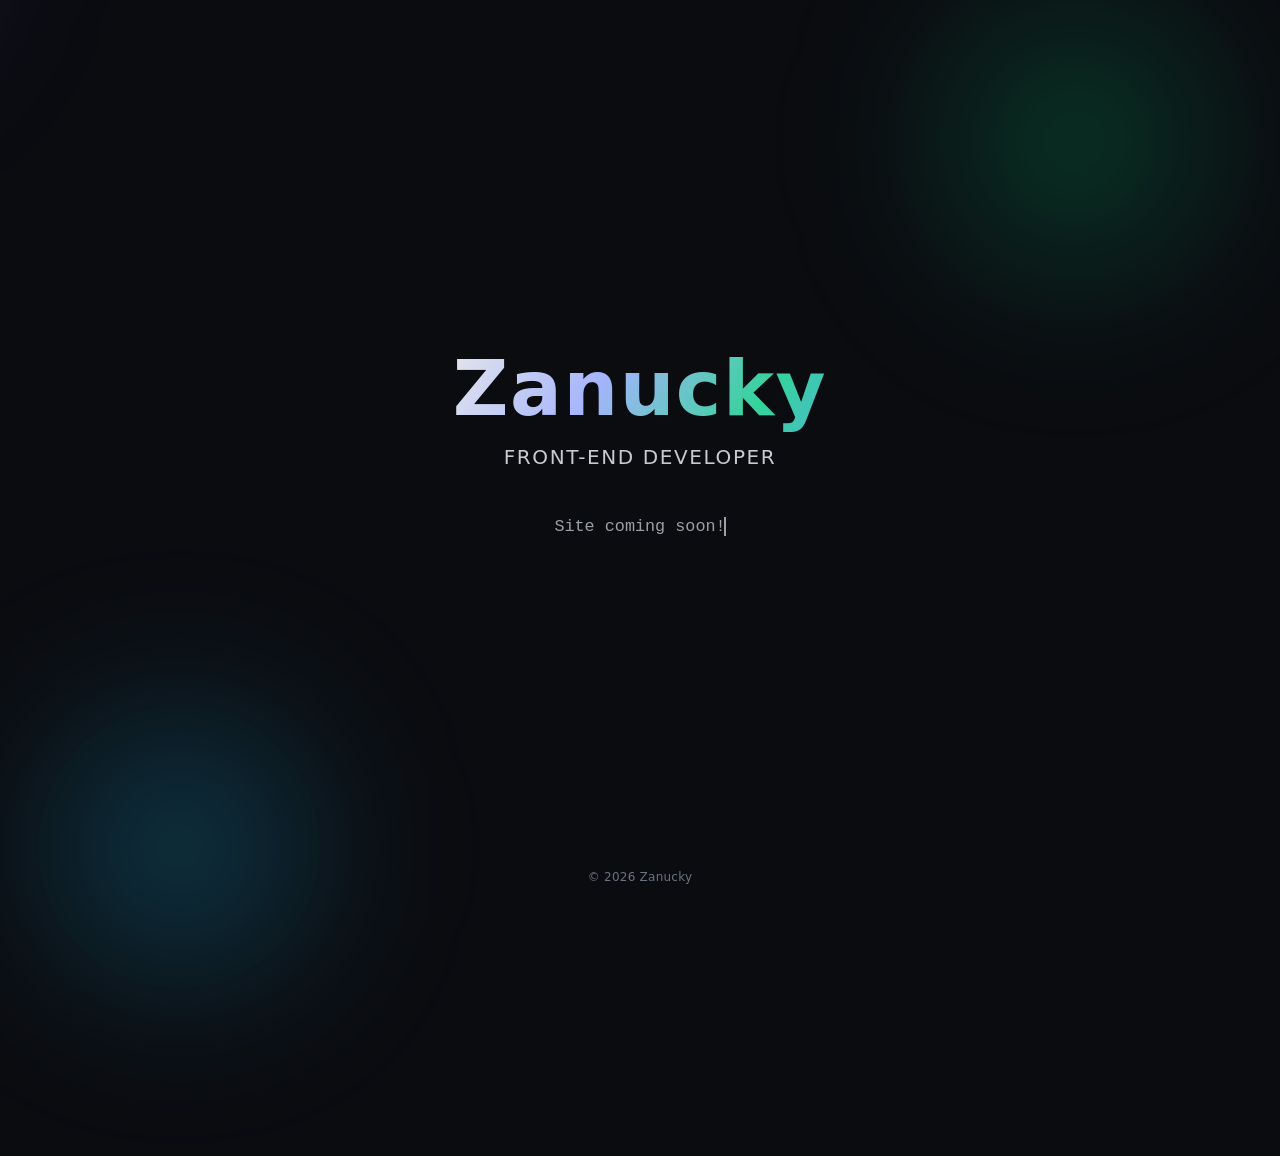
==== index.html @ e485e9a7 "Create index.html" ====
<!DOCTYPE html>
<html lang="en">
<head>
<meta charset="UTF-8" />
<meta name="viewport" content="width=device-width, initial-scale=1" />
<title>Zanucky / UI Enthusiast</title>
<meta name="description" content="Placeholder Site" />
<style>
  *, *::before, *::after { box-sizing: border-box; }
  html, body { height: 100%; }
  body {
    margin: 0;
    font-family: ui-sans-serif, system-ui, -apple-system, Segoe UI, Roboto, "Helvetica Neue", Arial;
    background: #0b0c10;
    color: #f3f4f6;
    display: grid;
    place-items: center;
    overflow: hidden;
  }
  
  .ambient {
    position: absolute;
    inset: -20vmax;
    pointer-events: none;
    filter: blur(80px) saturate(130%);
  }
  .blob {
    position: absolute;
    width: 40vmax; height: 40vmax;
    background: radial-gradient(closest-side, rgba(99,102,241,.35), transparent 70%);
    animation: float 12s ease-in-out infinite alternate, fadeBlob 12s ease-in-out infinite alternate;
    will-change: transform, opacity;
  }
  .blob:nth-child(2) {
    left: 60%; top: 10%;
    background: radial-gradient(closest-side, rgba(16,185,129,.35), transparent 70%);
    animation-duration: 15s, 15s;
  }
  .blob:nth-child(3) {
    left: 10%; top: 60%;
    background: radial-gradient(closest-side, rgba(56,189,248,.35), transparent 70%);
    animation-duration: 18s, 18s;
  }
  @keyframes float {
    from { transform: translate(-6vmax, -4vmax) rotate(-5deg); }
    to   { transform: translate(6vmax, 4vmax) rotate(5deg); }
  }
  @keyframes fadeBlob {
    0% { opacity: 0; }
    50% { opacity: 0.8; }
    100% { opacity: 0; }
  }
  .wrap {
    position: relative;
    text-align: center;
    padding: 8vmin 6vmin;
    z-index: 1;
  }

  .title {
    --shine-strength: 0.12;
    font-size: clamp(2.6rem, 6vw, 5rem);
    line-height: 1.2;
    font-weight: 800;
    letter-spacing: 0.02em;
    margin: 0;
    background: linear-gradient(120deg, #e5e7eb 0%, #a5b4fc 20%, #34d399 40%, #60a5fa 60%, #e5e7eb 80%);
    background-size: 200% 200%;
    -webkit-background-clip: text;
    background-clip: text;
    color: transparent;
    animation: hueShift 8s ease-in-out infinite;
    position: relative;
  }
  .title::after {
    content: "";
    position: absolute; inset: 0;
    background: linear-gradient(100deg, transparent 32%, rgba(255,255,255,var(--shine-strength)) 50%, transparent 68%);
    transform: translateX(-120%);
    opacity: 0;
    mix-blend-mode: screen;
    pointer-events: none;
    will-change: transform, opacity;
  }
  @keyframes hueShift {
    0%   { background-position: 0% 50%; }
    50%  { background-position: 100% 50%; }
    100% { background-position: 0% 50%; }
  }
  @keyframes sweepWithSmoothFade {
    0%   { transform: translateX(-100%); opacity: 0; }
    15%  { opacity: .10; }
    35%  { opacity: .35; }
    50%  { opacity: .6; }
    65%  { opacity: .35; }
    90%  { opacity: .10; }
    100% { transform: translateX(100%); opacity: 0; }
  }

  .subtitle {
    font-size: clamp(1rem, 2.4vw, 1.25rem);
    color: #c7cad1;
    margin-top: 0.6rem;
    letter-spacing: 0.08em;
    text-transform: uppercase;
  }

  .soon {
    margin-top: 1.8rem;
    font-family: ui-monospace, SFMono-Regular, Menlo, Monaco, Consolas, "Liberation Mono", "Courier New", monospace;
    font-size: clamp(.95rem, 2.2vw, 1.05rem);
    color: #9aa0a6;
    white-space: nowrap;
    overflow: hidden;
    border-right: 2px solid currentColor;
    width: 0ch;
    margin-left: auto;
    margin-right: auto;
    display: inline-block;
    animation: typing 2.4s steps(17) 0.6s forwards, blink .9s step-end infinite;
  }
  @keyframes typing { from { width: 0ch; } to { width: 17ch; } }
  @keyframes blink { 50% { border-color: transparent; } }

  .micro {
    position: fixed; bottom: 1rem; left: 50%; transform: translateX(-50%);
    font-size: .75rem; color: #6b7280; letter-spacing: .02em;
  }

  @media (prefers-reduced-motion: reduce) {
    .blob, .title, .title::after, .soon { animation: none !important; }
    .soon { width: auto; border: none; }
  }
</style>
</head>
<body>
  <div class="ambient" aria-hidden="true">
    <div class="blob" style="left:-10%; top:-5%"></div>
    <div class="blob"></div>
    <div class="blob"></div>
  </div>

  <main class="wrap" role="main">
    <h1 class="title">Zanucky</h1>
    <p class="subtitle">Front-end Developer</p>
    <p class="soon" aria-live="polite">Site coming soon!</p>
  </main>

  <script>
    (function(){
      var meta = document.createElement('meta');
      meta.name = 'theme-color';
      meta.content = '#0b0c10';
      document.head.appendChild(meta);
    })();
  </script>

  <div class="micro">© <span id="y"></span> Zanucky</div>
  <script>
    document.getElementById('y').textContent = new Date().getFullYear();
  </script>
</body>
</html>
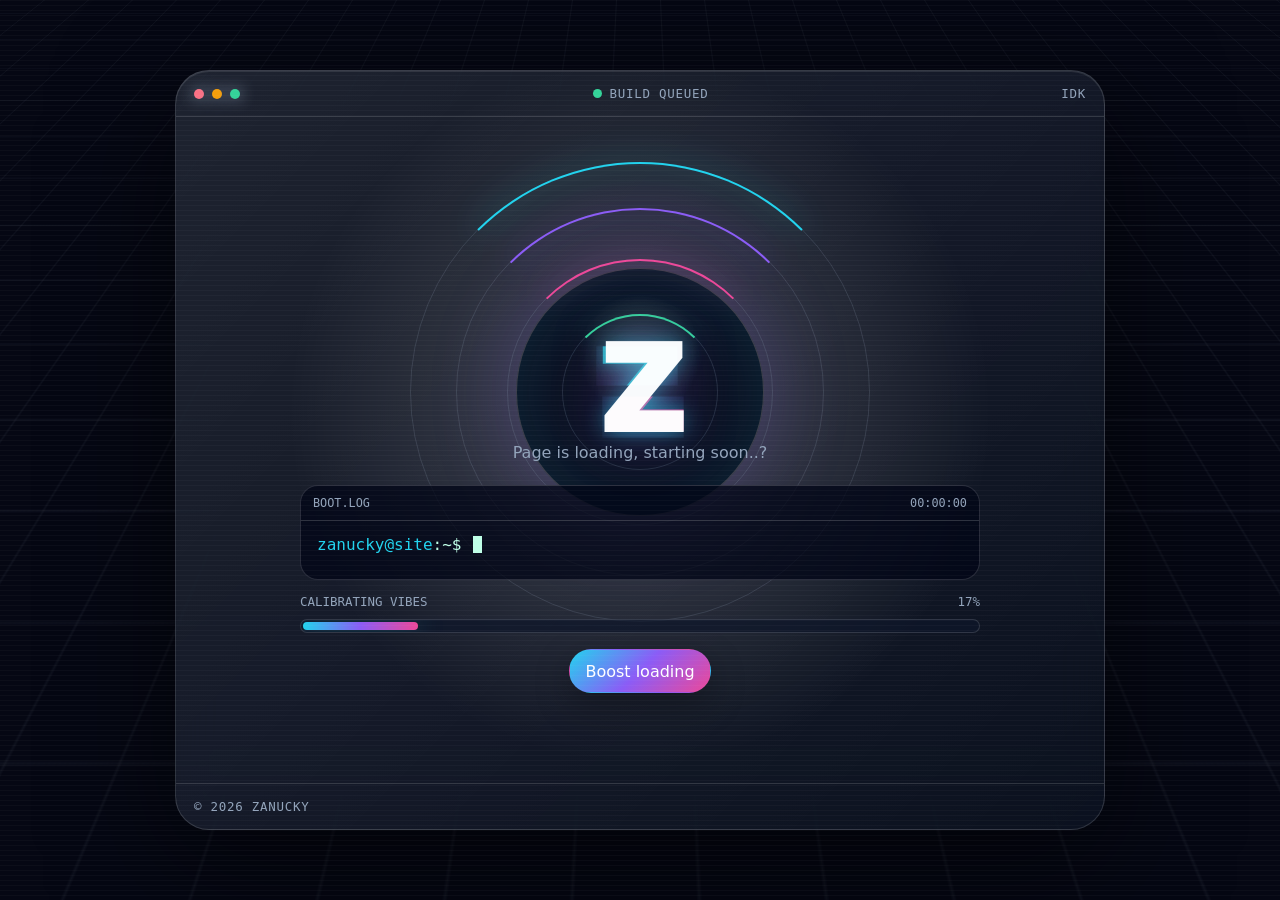
==== commit b3dd0bb1: "update site" ====
--- a/index.html
+++ b/index.html
@@ -1,163 +1,752 @@
-<!DOCTYPE html>
+<!doctype html>
 <html lang="en">
-<head>
-<meta charset="UTF-8" />
-<meta name="viewport" content="width=device-width, initial-scale=1" />
-<title>Zanucky / UI Enthusiast</title>
-<meta name="description" content="Placeholder Site" />
-<style>
-  *, *::before, *::after { box-sizing: border-box; }
-  html, body { height: 100%; }
-  body {
-    margin: 0;
-    font-family: ui-sans-serif, system-ui, -apple-system, Segoe UI, Roboto, "Helvetica Neue", Arial;
-    background: #0b0c10;
-    color: #f3f4f6;
-    display: grid;
-    place-items: center;
-    overflow: hidden;
-  }
-  
-  .ambient {
-    position: absolute;
-    inset: -20vmax;
-    pointer-events: none;
-    filter: blur(80px) saturate(130%);
-  }
-  .blob {
-    position: absolute;
-    width: 40vmax; height: 40vmax;
-    background: radial-gradient(closest-side, rgba(99,102,241,.35), transparent 70%);
-    animation: float 12s ease-in-out infinite alternate, fadeBlob 12s ease-in-out infinite alternate;
-    will-change: transform, opacity;
-  }
-  .blob:nth-child(2) {
-    left: 60%; top: 10%;
-    background: radial-gradient(closest-side, rgba(16,185,129,.35), transparent 70%);
-    animation-duration: 15s, 15s;
-  }
-  .blob:nth-child(3) {
-    left: 10%; top: 60%;
-    background: radial-gradient(closest-side, rgba(56,189,248,.35), transparent 70%);
-    animation-duration: 18s, 18s;
-  }
-  @keyframes float {
-    from { transform: translate(-6vmax, -4vmax) rotate(-5deg); }
-    to   { transform: translate(6vmax, 4vmax) rotate(5deg); }
-  }
-  @keyframes fadeBlob {
-    0% { opacity: 0; }
-    50% { opacity: 0.8; }
-    100% { opacity: 0; }
-  }
-  .wrap {
-    position: relative;
-    text-align: center;
-    padding: 8vmin 6vmin;
-    z-index: 1;
-  }
+    <head>
+        <meta charset="utf-8" />
+        <meta name="viewport" content="width=device-width,initial-scale=1" />
+        <meta name="description" content="Zanucky portfolio coming soon" />
+        <meta name="theme-color" content="#050713" />
+        <title>Zanucky / Coming Soon</title>
+        <style>
+            :root {
+                color-scheme: dark;
+                --a: #22d3ee;
+                --b: #8b5cf6;
+                --c: #ec4899;
+                --g: #34d399;
+                --x: 50vw;
+                --y: 50vh;
+            }
+            * {
+                box-sizing: border-box;
+            }
+            body {
+                min-height: 100vh;
+                margin: 0;
+                display: grid;
+                place-items: center;
+                overflow: hidden;
+                background: #050713;
+                color: #f8fafc;
+                font-family:
+                    ui-sans-serif,
+                    system-ui,
+                    -apple-system,
+                    "Segoe UI",
+                    Roboto,
+                    Arial,
+                    sans-serif;
+            }
+            body:before {
+                content: "";
+                position: fixed;
+                inset: 0;
+                z-index: -2;
+                background-image:
+                    linear-gradient(#94a3b80f 1px, transparent 1px),
+                    linear-gradient(90deg, #94a3b80f 1px, transparent 1px);
+                background-size: 44px 44px;
+                transform: perspective(760px) rotateX(58deg) translateY(-12%);
+                transform-origin: top;
+                animation: grid 10s linear infinite;
+            }
+            body:after {
+                content: "";
+                position: fixed;
+                inset: 0;
+                pointer-events: none;
+                opacity: 0.2;
+                background: repeating-linear-gradient(
+                    to bottom,
+                    #fff2,
+                    #fff2 1px,
+                    transparent 1px,
+                    transparent 5px
+                );
+                mix-blend-mode: screen;
+                animation: scan 8s linear infinite;
+            }
+            @keyframes grid {
+                to {
+                    background-position:
+                        0 44px,
+                        44px 0;
+                }
+            }
+            @keyframes scan {
+                to {
+                    transform: translateY(24px);
+                }
+            }
 
-  .title {
-    --shine-strength: 0.12;
-    font-size: clamp(2.6rem, 6vw, 5rem);
-    line-height: 1.2;
-    font-weight: 800;
-    letter-spacing: 0.02em;
-    margin: 0;
-    background: linear-gradient(120deg, #e5e7eb 0%, #a5b4fc 20%, #34d399 40%, #60a5fa 60%, #e5e7eb 80%);
-    background-size: 200% 200%;
-    -webkit-background-clip: text;
-    background-clip: text;
-    color: transparent;
-    animation: hueShift 8s ease-in-out infinite;
-    position: relative;
-  }
-  .title::after {
-    content: "";
-    position: absolute; inset: 0;
-    background: linear-gradient(100deg, transparent 32%, rgba(255,255,255,var(--shine-strength)) 50%, transparent 68%);
-    transform: translateX(-120%);
-    opacity: 0;
-    mix-blend-mode: screen;
-    pointer-events: none;
-    will-change: transform, opacity;
-  }
-  @keyframes hueShift {
-    0%   { background-position: 0% 50%; }
-    50%  { background-position: 100% 50%; }
-    100% { background-position: 0% 50%; }
-  }
-  @keyframes sweepWithSmoothFade {
-    0%   { transform: translateX(-100%); opacity: 0; }
-    15%  { opacity: .10; }
-    35%  { opacity: .35; }
-    50%  { opacity: .6; }
-    65%  { opacity: .35; }
-    90%  { opacity: .10; }
-    100% { transform: translateX(100%); opacity: 0; }
-  }
-
-  .subtitle {
-    font-size: clamp(1rem, 2.4vw, 1.25rem);
-    color: #c7cad1;
-    margin-top: 0.6rem;
-    letter-spacing: 0.08em;
-    text-transform: uppercase;
-  }
-
-  .soon {
-    margin-top: 1.8rem;
-    font-family: ui-monospace, SFMono-Regular, Menlo, Monaco, Consolas, "Liberation Mono", "Courier New", monospace;
-    font-size: clamp(.95rem, 2.2vw, 1.05rem);
-    color: #9aa0a6;
-    white-space: nowrap;
-    overflow: hidden;
-    border-right: 2px solid currentColor;
-    width: 0ch;
-    margin-left: auto;
-    margin-right: auto;
-    display: inline-block;
-    animation: typing 2.4s steps(17) 0.6s forwards, blink .9s step-end infinite;
-  }
-  @keyframes typing { from { width: 0ch; } to { width: 17ch; } }
-  @keyframes blink { 50% { border-color: transparent; } }
-
-  .micro {
-    position: fixed; bottom: 1rem; left: 50%; transform: translateX(-50%);
-    font-size: .75rem; color: #6b7280; letter-spacing: .02em;
-  }
-
-  @media (prefers-reduced-motion: reduce) {
-    .blob, .title, .title::after, .soon { animation: none !important; }
-    .soon { width: auto; border: none; }
-  }
-</style>
-</head>
-<body>
-  <div class="ambient" aria-hidden="true">
-    <div class="blob" style="left:-10%; top:-5%"></div>
-    <div class="blob"></div>
-    <div class="blob"></div>
-  </div>
-
-  <main class="wrap" role="main">
-    <h1 class="title">Zanucky</h1>
-    <p class="subtitle">Front-end Developer</p>
-    <p class="soon" aria-live="polite">Site coming soon!</p>
-  </main>
-
-  <script>
-    (function(){
-      var meta = document.createElement('meta');
-      meta.name = 'theme-color';
-      meta.content = '#0b0c10';
-      document.head.appendChild(meta);
-    })();
-  </script>
-
-  <div class="micro">© <span id="y"></span> Zanucky</div>
-  <script>
-    document.getElementById('y').textContent = new Date().getFullYear();
-  </script>
-</body>
+            .shell {
+                position: relative;
+                width: min(930px, calc(100vw - 28px));
+                min-height: min(760px, calc(100vh - 28px));
+                display: grid;
+                grid-template-rows: auto 1fr auto;
+                overflow: hidden;
+                border: 1px solid #ffffff24;
+                border-radius: 34px;
+                background:
+                    linear-gradient(135deg, #ffffff18, #ffffff05), #07101fb8;
+                box-shadow:
+                    0 34px 120px #0009,
+                    inset 0 1px #ffffff18;
+                backdrop-filter: blur(24px);
+            }
+            .shell:before {
+                content: "";
+                position: absolute;
+                inset: 0;
+                background: radial-gradient(
+                    circle at var(--cx, 50%) var(--cy, 45%),
+                    #fff3,
+                    transparent 22rem
+                );
+                pointer-events: none;
+            }
+            .bar {
+                z-index: 1;
+                display: flex;
+                align-items: center;
+                justify-content: space-between;
+                gap: 12px;
+                padding: 15px 18px;
+                color: #93a4bb;
+                border-color: #ffffff24;
+                font:
+                    0.78rem ui-monospace,
+                    SFMono-Regular,
+                    Menlo,
+                    Consolas,
+                    monospace;
+                letter-spacing: 0.06em;
+                text-transform: uppercase;
+            }
+            .top {
+                border-bottom: 1px solid #ffffff24;
+            }
+            .bottom {
+                border-top: 1px solid #ffffff24;
+            }
+            .dots {
+                display: flex;
+                gap: 8px;
+            }
+            .dot {
+                width: 10px;
+                height: 10px;
+                border-radius: 50%;
+                background: #fb7185;
+                box-shadow: 0 0 16px currentColor;
+            }
+            .dot:nth-child(2) {
+                background: #f59e0b;
+            }
+            .dot:nth-child(3) {
+                background: var(--g);
+            }
+            .online:before {
+                content: "";
+                display: inline-block;
+                width: 9px;
+                height: 9px;
+                margin-right: 8px;
+                border-radius: 50%;
+                background: var(--g);
+                box-shadow: 0 0 0 0 #34d39988;
+                animation: ping 1.6s ease-out infinite;
+            }
+            @keyframes ping {
+                to {
+                    box-shadow: 0 0 0 12px transparent;
+                }
+            }
+            .center {
+                z-index: 1;
+                position: relative;
+                display: grid;
+                place-items: center;
+                padding: clamp(20px, 4vw, 42px);
+                overflow: hidden;
+            }
+            .loader {
+                position: absolute;
+                top: clamp(16px, 5vh, 48px);
+                left: 50%;
+                width: min(460px, 68vmin);
+                aspect-ratio: 1;
+                display: grid;
+                place-items: center;
+                transform: translateX(-50%);
+            }
+            .ring {
+                position: absolute;
+                inset: var(--i);
+                border: 1px solid #94a3b830;
+                border-radius: 50%;
+                animation: spin var(--s) linear infinite;
+            }
+            .ring:before {
+                content: "";
+                position: absolute;
+                inset: -1px;
+                border: 2px solid transparent;
+                border-top-color: var(--clr);
+                border-radius: inherit;
+                filter: drop-shadow(0 0 16px var(--clr));
+            }
+            .ring:nth-child(1) {
+                --i: 0%;
+                --s: 18s;
+                --clr: var(--a);
+            }
+            .ring:nth-child(2) {
+                --i: 10%;
+                --s: 13s;
+                --clr: var(--b);
+                animation-direction: reverse;
+            }
+            .ring:nth-child(3) {
+                --i: 21%;
+                --s: 9s;
+                --clr: var(--c);
+            }
+            .ring:nth-child(4) {
+                --i: 33%;
+                --s: 6s;
+                --clr: var(--g);
+                animation-direction: reverse;
+            }
+            @keyframes spin {
+                to {
+                    transform: rotate(360deg);
+                }
+            }
+            .core {
+                width: 54%;
+                aspect-ratio: 1;
+                border-radius: 50%;
+                display: grid;
+                place-items: center;
+                border: 1px solid #fff3;
+                background:
+                    radial-gradient(circle at 50% 35%, #fff3, transparent 30%),
+                    #020617cc;
+                box-shadow:
+                    inset 0 0 80px #22d3ee22,
+                    0 0 90px #8b5cf63d;
+            }
+            .logo {
+                position: relative;
+                padding-right: 0.13em;
+                font-size: clamp(4rem, 13vmin, 8rem);
+                font-weight: 950;
+                line-height: 0.8;
+                letter-spacing: -0.16em;
+                text-shadow:
+                    0 0 22px #22d3ee6b,
+                    0 0 56px #8b5cf659;
+                animation: glitch 5s infinite;
+            }
+            .logo:before,
+            .logo:after {
+                content: "Z";
+                position: absolute;
+                inset: 0;
+                opacity: 0.7;
+                mix-blend-mode: screen;
+            }
+            .logo:before {
+                color: var(--a);
+                transform: translate(-3px, 1px);
+                clip-path: inset(0 0 58% 0);
+            }
+            .logo:after {
+                color: var(--c);
+                transform: translate(3px, -1px);
+                clip-path: inset(56% 0 0 0);
+            }
+            @keyframes glitch {
+                0%,
+                88%,
+                100% {
+                    transform: translate(0);
+                }
+                89% {
+                    transform: translate(-2px, 1px);
+                }
+                90% {
+                    transform: translate(2px, -1px);
+                }
+                91% {
+                    transform: translate(-1px, -2px);
+                }
+            }
+            .content {
+                position: relative;
+                z-index: 1;
+                display: grid;
+                justify-items: center;
+                width: 100%;
+                padding: clamp(145px, 26vh, 220px) clamp(16px, 4vw, 34px) 0;
+                pointer-events: none;
+            }
+            h1 {
+                width: 100%;
+                margin: 0;
+                overflow: visible;
+                font-size: clamp(2.75rem, 7.2vw, 5.25rem);
+                line-height: 0.9;
+                letter-spacing: -0.035em;
+                text-align: center;
+            }
+            .shine {
+                display: inline-block;
+                max-width: 100%;
+                padding: 0 0.12em;
+                color: transparent;
+                background: linear-gradient(
+                    90deg,
+                    #fff,
+                    var(--a),
+                    var(--b),
+                    var(--c),
+                    #fff
+                );
+                background-size: 260% 100%;
+                -webkit-background-clip: text;
+                background-clip: text;
+                animation: shine 5s ease-in-out infinite;
+            }
+            @keyframes shine {
+                50% {
+                    background-position: 100% 50%;
+                }
+            }
+            p {
+                width: min(620px, 88vw);
+                margin: 14px auto 0;
+                color: #93a4bb;
+                text-align: center;
+                line-height: 1.55;
+            }
+            .terminal,
+            .progress,
+            .actions {
+                pointer-events: auto;
+            }
+            .terminal {
+                width: min(680px, 88vw);
+                margin-top: 20px;
+                border: 1px solid #ffffff24;
+                border-radius: 18px;
+                overflow: hidden;
+                background: #020617c2;
+                font:
+                    1rem ui-monospace,
+                    SFMono-Regular,
+                    Menlo,
+                    Consolas,
+                    monospace;
+            }
+            .th {
+                display: flex;
+                justify-content: space-between;
+                padding: 10px 12px;
+                border-bottom: 1px solid #ffffff24;
+                color: #93a4bb;
+                font-size: 0.74rem;
+                text-transform: uppercase;
+            }
+            .tb {
+                min-height: 58px;
+                padding: 14px 16px;
+                color: #bfffe7;
+            }
+            .prompt {
+                color: var(--a);
+            }
+            .cursor {
+                display: inline-block;
+                width: 0.58em;
+                height: 1.1em;
+                margin-left: 2px;
+                background: currentColor;
+                vertical-align: -0.18em;
+                animation: blink 1s steps(1) infinite;
+            }
+            @keyframes blink {
+                50% {
+                    opacity: 0;
+                }
+            }
+            .progress {
+                width: min(680px, 88vw);
+                margin-top: 14px;
+            }
+            .meta {
+                display: flex;
+                justify-content: space-between;
+                color: #93a4bb;
+                font:
+                    0.78rem ui-monospace,
+                    SFMono-Regular,
+                    Menlo,
+                    Consolas,
+                    monospace;
+                text-transform: uppercase;
+            }
+            .track {
+                position: relative;
+                height: 14px;
+                margin-top: 10px;
+                border: 1px solid #ffffff24;
+                border-radius: 999px;
+                background: #0f172ab8;
+                overflow: hidden;
+            }
+            .fill {
+                position: absolute;
+                inset: 2px auto 2px 2px;
+                width: var(--p, 17%);
+                border-radius: inherit;
+                background: linear-gradient(
+                    90deg,
+                    var(--a),
+                    var(--b),
+                    var(--c)
+                );
+                box-shadow: 0 0 28px #22d3ee61;
+                transition: width 0.45s cubic-bezier(0.2, 0.8, 0.2, 1);
+            }
+            .actions {
+                display: flex;
+                flex-wrap: wrap;
+                justify-content: center;
+                gap: 10px;
+                margin-top: 16px;
+            }
+            button {
+                min-height: 44px;
+                padding: 10px 15px;
+                border: 1px solid #ffffff24;
+                border-radius: 999px;
+                color: #fff;
+                background: #0f172ab3;
+                box-shadow: 0 12px 36px #0005;
+                font: inherit;
+                cursor: pointer;
+            }
+            button:hover {
+                transform: translateY(-2px);
+                border-color: #22d3ee88;
+            }
+            .primary {
+                border-color: transparent;
+                background: linear-gradient(
+                    135deg,
+                    var(--a),
+                    var(--b),
+                    var(--c)
+                );
+            }
+            .spark {
+                position: fixed;
+                z-index: 8;
+                width: 10px;
+                height: 10px;
+                border-radius: 50%;
+                pointer-events: none;
+                background: currentColor;
+                box-shadow: 0 0 20px currentColor;
+                animation: spark 0.8s ease-out forwards;
+            }
+            @keyframes spark {
+                to {
+                    transform: translate(var(--dx), var(--dy)) scale(0);
+                    opacity: 0;
+                }
+            }
+            .toast {
+                position: fixed;
+                right: 18px;
+                bottom: 18px;
+                z-index: 20;
+                padding: 12px 14px;
+                border: 1px solid #ffffff24;
+                border-radius: 18px;
+                background: #0f172aeb;
+                opacity: 0;
+                transform: translateY(14px);
+                transition: 0.2s;
+            }
+            .toast.show {
+                opacity: 1;
+                transform: none;
+            }
+            kbd {
+                padding: 2px 6px;
+                border: 1px solid #ffffff24;
+                border-bottom-width: 2px;
+                border-radius: 7px;
+                color: #fff;
+                background: #0f172ac2;
+                font: inherit;
+            }
+            @media (max-width: 720px) {
+                body {
+                    overflow: auto;
+                }
+                .shell {
+                    min-height: calc(100vh - 20px);
+                    border-radius: 24px;
+                }
+                .bar {
+                    font-size: 0.66rem;
+                }
+                .hide {
+                    display: none;
+                }
+                .center {
+                    align-content: start;
+                    overflow: visible;
+                    padding: 18px;
+                }
+                .loader {
+                    position: relative;
+                    top: auto;
+                    left: auto;
+                    width: min(310px, 76vw);
+                    margin: 0 auto -78px;
+                    transform: none;
+                }
+                .content {
+                    padding-top: 0;
+                }
+                h1 {
+                    font-size: clamp(2.55rem, 12.5vw, 4.25rem);
+                    letter-spacing: -0.025em;
+                }
+                p {
+                    width: min(100%, 34rem);
+                }
+                .terminal,
+                .progress {
+                    width: 100%;
+                }
+                button {
+                    width: 100%;
+                }
+            }
+            @media (prefers-reduced-motion: reduce) {
+                *,
+                *:before,
+                *:after {
+                    animation-duration: 0.01ms !important;
+                    animation-iteration-count: 1 !important;
+                    transition-duration: 0.01ms !important;
+                }
+            }
+        </style>
+    </head>
+    <body>
+        <main class="shell" id="shell" aria-label="Zanucky loading screen">
+            <header class="bar top">
+                <span class="dots" aria-hidden="true"
+                    ><span class="dot"></span><span class="dot"></span
+                    ><span class="dot"></span></span
+                ><span class="online">Build queued</span
+                ><span class="hide">idk</span>
+            </header>
+            <section class="center">
+                <div class="loader" aria-hidden="true">
+                    <span class="ring"></span><span class="ring"></span
+                    ><span class="ring"></span><span class="ring"></span>
+                    <div class="core"><div class="logo">Z</div></div>
+                </div>
+                <div class="content">
+                    <!--<h1><span class="shine">Huh??</span></h1>-->
+                    <p>Page is loading, starting soon..?</p>
+                    <div class="terminal" aria-label="Loading terminal">
+                        <div class="th">
+                            <span>boot.log</span
+                            ><span id="clock">00:00:00</span>
+                        </div>
+                        <div class="tb">
+                            <span class="prompt">zanucky@site</span>:~$
+                            <span id="typed"></span
+                            ><span class="cursor" aria-hidden="true"></span>
+                        </div>
+                    </div>
+                    <div class="progress" aria-label="Fake loading progress">
+                        <div class="meta">
+                            <span id="phase">Calibrating vibes</span
+                            ><span id="percent">17%</span>
+                        </div>
+                        <div class="track">
+                            <span class="fill" id="fill"></span>
+                        </div>
+                    </div>
+                    <div class="actions">
+                        <button class="primary" type="button" id="boost">
+                            Boost loading</button
+                    </div>
+                </div>
+            </section>
+            <footer class="bar bottom">
+                <span>© <span id="year"></span> Zanucky</span
+            </footer>
+        </main>
+        <div class="toast" id="toast" role="status" aria-live="polite"></div>
+        <script>
+            const root = document.documentElement,
+                shell = document.getElementById("shell"),
+                typed = document.getElementById("typed"),
+                fill = document.getElementById("fill"),
+                percent = document.getElementById("percent"),
+                phase = document.getElementById("phase"),
+                toast = document.getElementById("toast");
+            document.getElementById("year").textContent =
+                new Date().getFullYear();
+            const phrases = [
+                    "installing neon...",
+                    "compiling impossible gradients...",
+                    "teaching buttons to behave...",
+                    "aligning pixels by moonlight...",
+                    "encrypting the secret sauce...",
+                    "preparing portfolio payload...",
+                ],
+                phases = [
+                    "Calibrating vibes",
+                    "Reticulating splines",
+                    "Charging hover states",
+                    "Polishing glass",
+                    "Summoning gradients",
+                    "Almost definitely soon",
+                ],
+                palettes = [
+                    ["#22d3ee", "#8b5cf6", "#ec4899"],
+                    ["#34d399", "#22d3ee", "#8b5cf6"],
+                    ["#f59e0b", "#fb7185", "#ec4899"],
+                    ["#a3e635", "#34d399", "#22d3ee"],
+                    ["#60a5fa", "#c084fc", "#f472b6"],
+                ];
+            let pi = 0,
+                ci = 0,
+                del = false,
+                prog = 17,
+                pal = 0;
+            function note(m) {
+                toast.textContent = m;
+                toast.classList.add("show");
+                clearTimeout(note.t);
+                note.t = setTimeout(() => toast.classList.remove("show"), 1800);
+            }
+            function type() {
+                const s = phrases[pi];
+                typed.textContent = s.slice(0, ci);
+                if (!del && ci < s.length) {
+                    ci++;
+                    setTimeout(type, 42);
+                    return;
+                }
+                if (!del) {
+                    del = true;
+                    setTimeout(type, 1050);
+                    return;
+                }
+                if (ci > 0) {
+                    ci--;
+                    setTimeout(type, 20);
+                    return;
+                }
+                del = false;
+                pi = (pi + 1) % phrases.length;
+                setTimeout(type, 180);
+            }
+            function load(n = Math.random() * 4.6) {
+                prog += n;
+                if (prog >= 99.4) prog = 17 + Math.random() * 8;
+                const r = Math.floor(prog);
+                fill.style.setProperty("--p", r + "%");
+                percent.textContent = r + "%";
+                phase.textContent =
+                    phases[Math.floor((r / 100) * phases.length)] || phases[0];
+            }
+            function clock() {
+                document.getElementById("clock").textContent =
+                    new Date().toLocaleTimeString([], {
+                        hour: "2-digit",
+                        minute: "2-digit",
+                        second: "2-digit",
+                    });
+            }
+            function setPal(a) {
+                root.style.setProperty("--a", a[0]);
+                root.style.setProperty("--b", a[1]);
+                root.style.setProperty("--c", a[2]);
+            }
+            function burst(x, y, c = 12) {
+                for (let i = 0; i < c; i++) {
+                    const e = document.createElement("span"),
+                        ang = (Math.PI * 2 * i) / c,
+                        d = 34 + Math.random() * 64;
+                    e.className = "spark";
+                    e.style.left = x + "px";
+                    e.style.top = y + "px";
+                    e.style.color = palettes[pal][i % 3];
+                    e.style.setProperty("--dx", Math.cos(ang) * d + "px");
+                    e.style.setProperty("--dy", Math.sin(ang) * d + "px");
+                    document.body.appendChild(e);
+                    e.addEventListener("animationend", () => e.remove());
+                }
+            }
+            document.addEventListener("pointermove", (e) => {
+                root.style.setProperty("--x", e.clientX + "px");
+                root.style.setProperty("--y", e.clientY + "px");
+                const r = shell.getBoundingClientRect();
+                shell.style.setProperty(
+                    "--cx",
+                    ((e.clientX - r.left) / r.width) * 100 + "%",
+                );
+                shell.style.setProperty(
+                    "--cy",
+                    ((e.clientY - r.top) / r.height) * 100 + "%",
+                );
+            });
+            document.addEventListener("click", (e) => {
+                if (e.target.closest("button")) return;
+                burst(e.clientX, e.clientY, 10);
+            });
+            document.getElementById("boost").onclick = (e) => {
+                load(13 + Math.random() * 9);
+                burst(e.clientX, e.clientY, 18);
+                note("Loader boosted. Still coming soon.");
+            };
+            document.getElementById("glitch").onclick = (e) => {
+                document.body.animate(
+                    [
+                        { filter: "hue-rotate(0deg) contrast(1)" },
+                        { filter: "hue-rotate(75deg) contrast(1.35)" },
+                        { filter: "hue-rotate(-35deg) contrast(1.15)" },
+                        { filter: "hue-rotate(0deg) contrast(1)" },
+                    ],
+                    { duration: 420, easing: "steps(3)" },
+                );
+                burst(e.clientX, e.clientY, 22);
+                note("Reality briefly desynced");
+            };
+            document.getElementById("theme").onclick = (e) => {
+                pal = (pal + 1) % palettes.length;
+                setPal(palettes[pal]);
+                burst(e.clientX, e.clientY, 16);
+                note("Color matrix shifted");
+            };
+            type();
+            clock();
+            setInterval(clock, 1000);
+            setInterval(() => load(), 1600);
+        </script>
+    </body>
 </html>
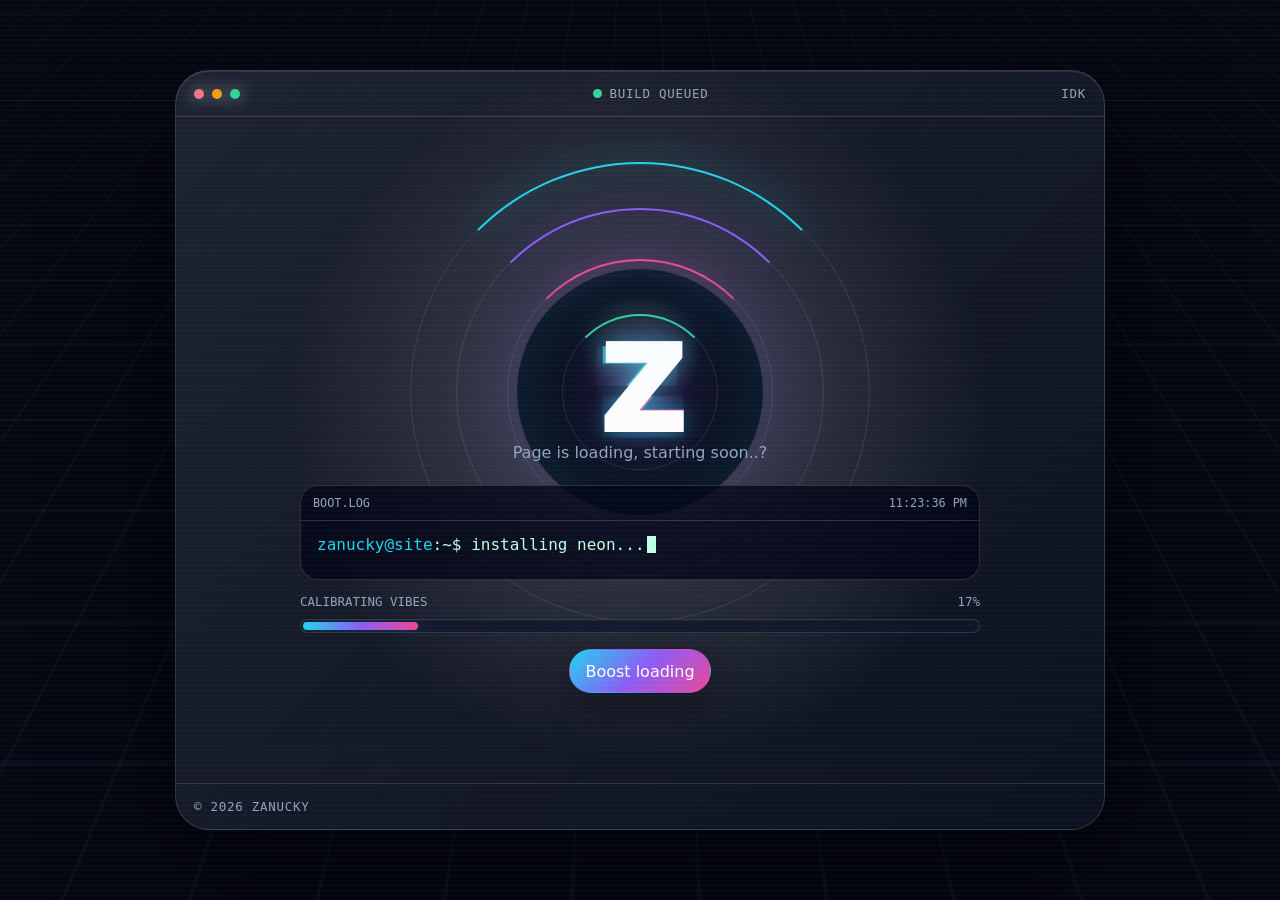
==== commit a813d123: "update" ====
--- a/index.html
+++ b/index.html
@@ -719,30 +719,39 @@
                 if (e.target.closest("button")) return;
                 burst(e.clientX, e.clientY, 10);
             });
-            document.getElementById("boost").onclick = (e) => {
-                load(13 + Math.random() * 9);
-                burst(e.clientX, e.clientY, 18);
-                note("Loader boosted. Still coming soon.");
-            };
-            document.getElementById("glitch").onclick = (e) => {
-                document.body.animate(
-                    [
-                        { filter: "hue-rotate(0deg) contrast(1)" },
-                        { filter: "hue-rotate(75deg) contrast(1.35)" },
-                        { filter: "hue-rotate(-35deg) contrast(1.15)" },
-                        { filter: "hue-rotate(0deg) contrast(1)" },
-                    ],
-                    { duration: 420, easing: "steps(3)" },
-                );
-                burst(e.clientX, e.clientY, 22);
-                note("Reality briefly desynced");
-            };
-            document.getElementById("theme").onclick = (e) => {
-                pal = (pal + 1) % palettes.length;
-                setPal(palettes[pal]);
-                burst(e.clientX, e.clientY, 16);
-                note("Color matrix shifted");
-            };
+            const boostButton = document.getElementById("boost"),
+                glitchButton = document.getElementById("glitch"),
+                themeButton = document.getElementById("theme");
+            if (boostButton) {
+                boostButton.onclick = (e) => {
+                    load(13 + Math.random() * 9);
+                    burst(e.clientX, e.clientY, 18);
+                    note("Loader boosted. Still coming soon.");
+                };
+            }
+            if (glitchButton) {
+                glitchButton.onclick = (e) => {
+                    document.body.animate(
+                        [
+                            { filter: "hue-rotate(0deg) contrast(1)" },
+                            { filter: "hue-rotate(75deg) contrast(1.35)" },
+                            { filter: "hue-rotate(-35deg) contrast(1.15)" },
+                            { filter: "hue-rotate(0deg) contrast(1)" },
+                        ],
+                        { duration: 420, easing: "steps(3)" },
+                    );
+                    burst(e.clientX, e.clientY, 22);
+                    note("Reality briefly desynced");
+                };
+            }
+            if (themeButton) {
+                themeButton.onclick = (e) => {
+                    pal = (pal + 1) % palettes.length;
+                    setPal(palettes[pal]);
+                    burst(e.clientX, e.clientY, 16);
+                    note("Color matrix shifted");
+                };
+            }
             type();
             clock();
             setInterval(clock, 1000);
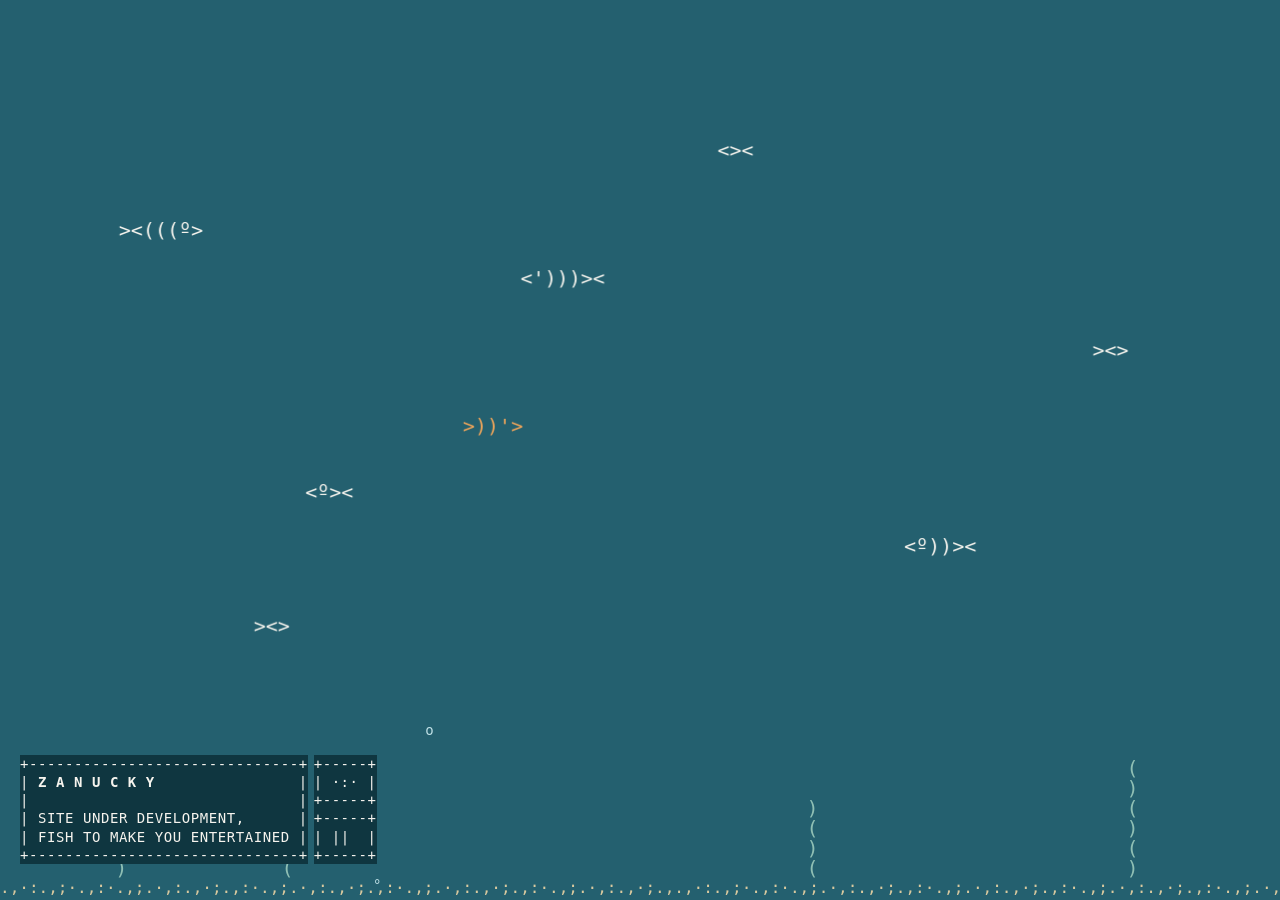
==== commit 4eebf69a: "Replace coming-soon page with ASCII aquarium" ====
--- a/index.html
+++ b/index.html
@@ -3,759 +3,83 @@
     <head>
         <meta charset="utf-8" />
         <meta name="viewport" content="width=device-width,initial-scale=1" />
-        <meta name="description" content="Zanucky portfolio coming soon" />
-        <meta name="theme-color" content="#050713" />
-        <title>Zanucky / Coming Soon</title>
-        <style>
-            :root {
-                color-scheme: dark;
-                --a: #22d3ee;
-                --b: #8b5cf6;
-                --c: #ec4899;
-                --g: #34d399;
-                --x: 50vw;
-                --y: 50vh;
-            }
-            * {
-                box-sizing: border-box;
-            }
-            body {
-                min-height: 100vh;
-                margin: 0;
-                display: grid;
-                place-items: center;
-                overflow: hidden;
-                background: #050713;
-                color: #f8fafc;
-                font-family:
-                    ui-sans-serif,
-                    system-ui,
-                    -apple-system,
-                    "Segoe UI",
-                    Roboto,
-                    Arial,
-                    sans-serif;
-            }
-            body:before {
-                content: "";
-                position: fixed;
-                inset: 0;
-                z-index: -2;
-                background-image:
-                    linear-gradient(#94a3b80f 1px, transparent 1px),
-                    linear-gradient(90deg, #94a3b80f 1px, transparent 1px);
-                background-size: 44px 44px;
-                transform: perspective(760px) rotateX(58deg) translateY(-12%);
-                transform-origin: top;
-                animation: grid 10s linear infinite;
-            }
-            body:after {
-                content: "";
-                position: fixed;
-                inset: 0;
-                pointer-events: none;
-                opacity: 0.2;
-                background: repeating-linear-gradient(
-                    to bottom,
-                    #fff2,
-                    #fff2 1px,
-                    transparent 1px,
-                    transparent 5px
-                );
-                mix-blend-mode: screen;
-                animation: scan 8s linear infinite;
-            }
-            @keyframes grid {
-                to {
-                    background-position:
-                        0 44px,
-                        44px 0;
-                }
-            }
-            @keyframes scan {
-                to {
-                    transform: translateY(24px);
-                }
-            }
-
-            .shell {
-                position: relative;
-                width: min(930px, calc(100vw - 28px));
-                min-height: min(760px, calc(100vh - 28px));
-                display: grid;
-                grid-template-rows: auto 1fr auto;
-                overflow: hidden;
-                border: 1px solid #ffffff24;
-                border-radius: 34px;
-                background:
-                    linear-gradient(135deg, #ffffff18, #ffffff05), #07101fb8;
-                box-shadow:
-                    0 34px 120px #0009,
-                    inset 0 1px #ffffff18;
-                backdrop-filter: blur(24px);
-            }
-            .shell:before {
-                content: "";
-                position: absolute;
-                inset: 0;
-                background: radial-gradient(
-                    circle at var(--cx, 50%) var(--cy, 45%),
-                    #fff3,
-                    transparent 22rem
-                );
-                pointer-events: none;
-            }
-            .bar {
-                z-index: 1;
-                display: flex;
-                align-items: center;
-                justify-content: space-between;
-                gap: 12px;
-                padding: 15px 18px;
-                color: #93a4bb;
-                border-color: #ffffff24;
-                font:
-                    0.78rem ui-monospace,
-                    SFMono-Regular,
-                    Menlo,
-                    Consolas,
-                    monospace;
-                letter-spacing: 0.06em;
-                text-transform: uppercase;
-            }
-            .top {
-                border-bottom: 1px solid #ffffff24;
-            }
-            .bottom {
-                border-top: 1px solid #ffffff24;
-            }
-            .dots {
-                display: flex;
-                gap: 8px;
-            }
-            .dot {
-                width: 10px;
-                height: 10px;
-                border-radius: 50%;
-                background: #fb7185;
-                box-shadow: 0 0 16px currentColor;
-            }
-            .dot:nth-child(2) {
-                background: #f59e0b;
-            }
-            .dot:nth-child(3) {
-                background: var(--g);
-            }
-            .online:before {
-                content: "";
-                display: inline-block;
-                width: 9px;
-                height: 9px;
-                margin-right: 8px;
-                border-radius: 50%;
-                background: var(--g);
-                box-shadow: 0 0 0 0 #34d39988;
-                animation: ping 1.6s ease-out infinite;
-            }
-            @keyframes ping {
-                to {
-                    box-shadow: 0 0 0 12px transparent;
-                }
-            }
-            .center {
-                z-index: 1;
-                position: relative;
-                display: grid;
-                place-items: center;
-                padding: clamp(20px, 4vw, 42px);
-                overflow: hidden;
-            }
-            .loader {
-                position: absolute;
-                top: clamp(16px, 5vh, 48px);
-                left: 50%;
-                width: min(460px, 68vmin);
-                aspect-ratio: 1;
-                display: grid;
-                place-items: center;
-                transform: translateX(-50%);
-            }
-            .ring {
-                position: absolute;
-                inset: var(--i);
-                border: 1px solid #94a3b830;
-                border-radius: 50%;
-                animation: spin var(--s) linear infinite;
-            }
-            .ring:before {
-                content: "";
-                position: absolute;
-                inset: -1px;
-                border: 2px solid transparent;
-                border-top-color: var(--clr);
-                border-radius: inherit;
-                filter: drop-shadow(0 0 16px var(--clr));
-            }
-            .ring:nth-child(1) {
-                --i: 0%;
-                --s: 18s;
-                --clr: var(--a);
-            }
-            .ring:nth-child(2) {
-                --i: 10%;
-                --s: 13s;
-                --clr: var(--b);
-                animation-direction: reverse;
-            }
-            .ring:nth-child(3) {
-                --i: 21%;
-                --s: 9s;
-                --clr: var(--c);
-            }
-            .ring:nth-child(4) {
-                --i: 33%;
-                --s: 6s;
-                --clr: var(--g);
-                animation-direction: reverse;
-            }
-            @keyframes spin {
-                to {
-                    transform: rotate(360deg);
-                }
-            }
-            .core {
-                width: 54%;
-                aspect-ratio: 1;
-                border-radius: 50%;
-                display: grid;
-                place-items: center;
-                border: 1px solid #fff3;
-                background:
-                    radial-gradient(circle at 50% 35%, #fff3, transparent 30%),
-                    #020617cc;
-                box-shadow:
-                    inset 0 0 80px #22d3ee22,
-                    0 0 90px #8b5cf63d;
-            }
-            .logo {
-                position: relative;
-                padding-right: 0.13em;
-                font-size: clamp(4rem, 13vmin, 8rem);
-                font-weight: 950;
-                line-height: 0.8;
-                letter-spacing: -0.16em;
-                text-shadow:
-                    0 0 22px #22d3ee6b,
-                    0 0 56px #8b5cf659;
-                animation: glitch 5s infinite;
-            }
-            .logo:before,
-            .logo:after {
-                content: "Z";
-                position: absolute;
-                inset: 0;
-                opacity: 0.7;
-                mix-blend-mode: screen;
-            }
-            .logo:before {
-                color: var(--a);
-                transform: translate(-3px, 1px);
-                clip-path: inset(0 0 58% 0);
-            }
-            .logo:after {
-                color: var(--c);
-                transform: translate(3px, -1px);
-                clip-path: inset(56% 0 0 0);
-            }
-            @keyframes glitch {
-                0%,
-                88%,
-                100% {
-                    transform: translate(0);
-                }
-                89% {
-                    transform: translate(-2px, 1px);
-                }
-                90% {
-                    transform: translate(2px, -1px);
-                }
-                91% {
-                    transform: translate(-1px, -2px);
-                }
-            }
-            .content {
-                position: relative;
-                z-index: 1;
-                display: grid;
-                justify-items: center;
-                width: 100%;
-                padding: clamp(145px, 26vh, 220px) clamp(16px, 4vw, 34px) 0;
-                pointer-events: none;
-            }
-            h1 {
-                width: 100%;
-                margin: 0;
-                overflow: visible;
-                font-size: clamp(2.75rem, 7.2vw, 5.25rem);
-                line-height: 0.9;
-                letter-spacing: -0.035em;
-                text-align: center;
-            }
-            .shine {
-                display: inline-block;
-                max-width: 100%;
-                padding: 0 0.12em;
-                color: transparent;
-                background: linear-gradient(
-                    90deg,
-                    #fff,
-                    var(--a),
-                    var(--b),
-                    var(--c),
-                    #fff
-                );
-                background-size: 260% 100%;
-                -webkit-background-clip: text;
-                background-clip: text;
-                animation: shine 5s ease-in-out infinite;
-            }
-            @keyframes shine {
-                50% {
-                    background-position: 100% 50%;
-                }
-            }
-            p {
-                width: min(620px, 88vw);
-                margin: 14px auto 0;
-                color: #93a4bb;
-                text-align: center;
-                line-height: 1.55;
-            }
-            .terminal,
-            .progress,
-            .actions {
-                pointer-events: auto;
-            }
-            .terminal {
-                width: min(680px, 88vw);
-                margin-top: 20px;
-                border: 1px solid #ffffff24;
-                border-radius: 18px;
-                overflow: hidden;
-                background: #020617c2;
-                font:
-                    1rem ui-monospace,
-                    SFMono-Regular,
-                    Menlo,
-                    Consolas,
-                    monospace;
-            }
-            .th {
-                display: flex;
-                justify-content: space-between;
-                padding: 10px 12px;
-                border-bottom: 1px solid #ffffff24;
-                color: #93a4bb;
-                font-size: 0.74rem;
-                text-transform: uppercase;
-            }
-            .tb {
-                min-height: 58px;
-                padding: 14px 16px;
-                color: #bfffe7;
-            }
-            .prompt {
-                color: var(--a);
-            }
-            .cursor {
-                display: inline-block;
-                width: 0.58em;
-                height: 1.1em;
-                margin-left: 2px;
-                background: currentColor;
-                vertical-align: -0.18em;
-                animation: blink 1s steps(1) infinite;
-            }
-            @keyframes blink {
-                50% {
-                    opacity: 0;
-                }
-            }
-            .progress {
-                width: min(680px, 88vw);
-                margin-top: 14px;
-            }
-            .meta {
-                display: flex;
-                justify-content: space-between;
-                color: #93a4bb;
-                font:
-                    0.78rem ui-monospace,
-                    SFMono-Regular,
-                    Menlo,
-                    Consolas,
-                    monospace;
-                text-transform: uppercase;
-            }
-            .track {
-                position: relative;
-                height: 14px;
-                margin-top: 10px;
-                border: 1px solid #ffffff24;
-                border-radius: 999px;
-                background: #0f172ab8;
-                overflow: hidden;
-            }
-            .fill {
-                position: absolute;
-                inset: 2px auto 2px 2px;
-                width: var(--p, 17%);
-                border-radius: inherit;
-                background: linear-gradient(
-                    90deg,
-                    var(--a),
-                    var(--b),
-                    var(--c)
-                );
-                box-shadow: 0 0 28px #22d3ee61;
-                transition: width 0.45s cubic-bezier(0.2, 0.8, 0.2, 1);
-            }
-            .actions {
-                display: flex;
-                flex-wrap: wrap;
-                justify-content: center;
-                gap: 10px;
-                margin-top: 16px;
-            }
-            button {
-                min-height: 44px;
-                padding: 10px 15px;
-                border: 1px solid #ffffff24;
-                border-radius: 999px;
-                color: #fff;
-                background: #0f172ab3;
-                box-shadow: 0 12px 36px #0005;
-                font: inherit;
-                cursor: pointer;
-            }
-            button:hover {
-                transform: translateY(-2px);
-                border-color: #22d3ee88;
-            }
-            .primary {
-                border-color: transparent;
-                background: linear-gradient(
-                    135deg,
-                    var(--a),
-                    var(--b),
-                    var(--c)
-                );
-            }
-            .spark {
-                position: fixed;
-                z-index: 8;
-                width: 10px;
-                height: 10px;
-                border-radius: 50%;
-                pointer-events: none;
-                background: currentColor;
-                box-shadow: 0 0 20px currentColor;
-                animation: spark 0.8s ease-out forwards;
-            }
-            @keyframes spark {
-                to {
-                    transform: translate(var(--dx), var(--dy)) scale(0);
-                    opacity: 0;
-                }
-            }
-            .toast {
-                position: fixed;
-                right: 18px;
-                bottom: 18px;
-                z-index: 20;
-                padding: 12px 14px;
-                border: 1px solid #ffffff24;
-                border-radius: 18px;
-                background: #0f172aeb;
-                opacity: 0;
-                transform: translateY(14px);
-                transition: 0.2s;
-            }
-            .toast.show {
-                opacity: 1;
-                transform: none;
-            }
-            kbd {
-                padding: 2px 6px;
-                border: 1px solid #ffffff24;
-                border-bottom-width: 2px;
-                border-radius: 7px;
-                color: #fff;
-                background: #0f172ac2;
-                font: inherit;
-            }
-            @media (max-width: 720px) {
-                body {
-                    overflow: auto;
-                }
-                .shell {
-                    min-height: calc(100vh - 20px);
-                    border-radius: 24px;
-                }
-                .bar {
-                    font-size: 0.66rem;
-                }
-                .hide {
-                    display: none;
-                }
-                .center {
-                    align-content: start;
-                    overflow: visible;
-                    padding: 18px;
-                }
-                .loader {
-                    position: relative;
-                    top: auto;
-                    left: auto;
-                    width: min(310px, 76vw);
-                    margin: 0 auto -78px;
-                    transform: none;
-                }
-                .content {
-                    padding-top: 0;
-                }
-                h1 {
-                    font-size: clamp(2.55rem, 12.5vw, 4.25rem);
-                    letter-spacing: -0.025em;
-                }
-                p {
-                    width: min(100%, 34rem);
-                }
-                .terminal,
-                .progress {
-                    width: 100%;
-                }
-                button {
-                    width: 100%;
-                }
-            }
-            @media (prefers-reduced-motion: reduce) {
-                *,
-                *:before,
-                *:after {
-                    animation-duration: 0.01ms !important;
-                    animation-iteration-count: 1 !important;
-                    transition-duration: 0.01ms !important;
-                }
-            }
-        </style>
+        <meta
+            name="description"
+            content="Zanucky, technical PM and developer. The site is being rebuilt."
+        />
+        <meta name="theme-color" content="#24606f" />
+        <title>Zanucky</title>
+        <link rel="stylesheet" href="assets/css/style.css" />
+        <script src="assets/js/main.js" defer></script>
     </head>
     <body>
-        <main class="shell" id="shell" aria-label="Zanucky loading screen">
-            <header class="bar top">
-                <span class="dots" aria-hidden="true"
-                    ><span class="dot"></span><span class="dot"></span
-                    ><span class="dot"></span></span
-                ><span class="online">Build queued</span
-                ><span class="hide">idk</span>
-            </header>
-            <section class="center">
-                <div class="loader" aria-hidden="true">
-                    <span class="ring"></span><span class="ring"></span
-                    ><span class="ring"></span><span class="ring"></span>
-                    <div class="core"><div class="logo">Z</div></div>
-                </div>
-                <div class="content">
-                    <!--<h1><span class="shine">Huh??</span></h1>-->
-                    <p>Page is loading, starting soon..?</p>
-                    <div class="terminal" aria-label="Loading terminal">
-                        <div class="th">
-                            <span>boot.log</span
-                            ><span id="clock">00:00:00</span>
-                        </div>
-                        <div class="tb">
-                            <span class="prompt">zanucky@site</span>:~$
-                            <span id="typed"></span
-                            ><span class="cursor" aria-hidden="true"></span>
-                        </div>
-                    </div>
-                    <div class="progress" aria-label="Fake loading progress">
-                        <div class="meta">
-                            <span id="phase">Calibrating vibes</span
-                            ><span id="percent">17%</span>
-                        </div>
-                        <div class="track">
-                            <span class="fill" id="fill"></span>
-                        </div>
-                    </div>
-                    <div class="actions">
-                        <button class="primary" type="button" id="boost">
-                            Boost loading</button
-                    </div>
-                </div>
-            </section>
-            <footer class="bar bottom">
-                <span>© <span id="year"></span> Zanucky</span
-            </footer>
+        <main
+            class="tank"
+            id="tank"
+            role="img"
+            aria-label="An ASCII aquarium with fish swimming"
+        >
+            <span class="fish" style="left: 8%; top: 24%">&gt;&lt;(((º&gt;</span>
+            <span class="fish" style="left: 58%; top: 16%">&gt;&lt;&gt;</span>
+            <span class="fish koi" style="left: 34%; top: 46%">&gt;))'&gt;</span>
+            <span class="fish" style="left: 72%; top: 60%">&gt;&lt;((º&gt;</span>
+            <span class="fish" style="left: 16%; top: 68%">&gt;&lt;&gt;</span>
+            <span class="fish" style="left: 44%; top: 30%">&gt;&lt;((('&gt;</span>
+            <span class="fish" style="left: 84%; top: 38%">&gt;&lt;&gt;</span>
+            <span class="fish" style="left: 26%; top: 54%">&gt;&lt;º&gt;</span>
+            <span class="weed" style="left: 9%">)
+(
+)
+(
+)</span>
+            <span class="weed" style="left: 22%">(
+)
+(</span>
+            <span class="weed" style="left: 63%">)
+(
+)
+(</span>
+            <span class="weed" style="left: 88%">(
+)
+(
+)
+(
+)</span>
+            <span class="sand">.,·:.,;·.,:·.,;.·,:.,·;.,:·.,;.·,:.,·;.,:·.,;.·,:.,·;.,:·.,;.·,:.,·;.,.,·:.,;·.,:·.,;.·,:.,·;.,:·.,;.·,:.,·;.,:·.,;.·,:.,·;.,:·.,;.·,:.,·;.,.,·:.,;·.,:·.,;.·,:.,·;.,:·.,;.·,:.,·;.,:·.,;.·,:.,·;.,:·.,;.·,:.,·;.,.,·:.,;·.,:·.,;.·,:.,·;.,:·.,;.·,:.,·;.,:·.,;.·,:.,·;.,:·.,;.·,:.,·;.,</span>
         </main>
-        <div class="toast" id="toast" role="status" aria-live="polite"></div>
-        <script>
-            const root = document.documentElement,
-                shell = document.getElementById("shell"),
-                typed = document.getElementById("typed"),
-                fill = document.getElementById("fill"),
-                percent = document.getElementById("percent"),
-                phase = document.getElementById("phase"),
-                toast = document.getElementById("toast");
-            document.getElementById("year").textContent =
-                new Date().getFullYear();
-            const phrases = [
-                    "installing neon...",
-                    "compiling impossible gradients...",
-                    "teaching buttons to behave...",
-                    "aligning pixels by moonlight...",
-                    "encrypting the secret sauce...",
-                    "preparing portfolio payload...",
-                ],
-                phases = [
-                    "Calibrating vibes",
-                    "Reticulating splines",
-                    "Charging hover states",
-                    "Polishing glass",
-                    "Summoning gradients",
-                    "Almost definitely soon",
-                ],
-                palettes = [
-                    ["#22d3ee", "#8b5cf6", "#ec4899"],
-                    ["#34d399", "#22d3ee", "#8b5cf6"],
-                    ["#f59e0b", "#fb7185", "#ec4899"],
-                    ["#a3e635", "#34d399", "#22d3ee"],
-                    ["#60a5fa", "#c084fc", "#f472b6"],
-                ];
-            let pi = 0,
-                ci = 0,
-                del = false,
-                prog = 17,
-                pal = 0;
-            function note(m) {
-                toast.textContent = m;
-                toast.classList.add("show");
-                clearTimeout(note.t);
-                note.t = setTimeout(() => toast.classList.remove("show"), 1800);
-            }
-            function type() {
-                const s = phrases[pi];
-                typed.textContent = s.slice(0, ci);
-                if (!del && ci < s.length) {
-                    ci++;
-                    setTimeout(type, 42);
-                    return;
-                }
-                if (!del) {
-                    del = true;
-                    setTimeout(type, 1050);
-                    return;
-                }
-                if (ci > 0) {
-                    ci--;
-                    setTimeout(type, 20);
-                    return;
-                }
-                del = false;
-                pi = (pi + 1) % phrases.length;
-                setTimeout(type, 180);
-            }
-            function load(n = Math.random() * 4.6) {
-                prog += n;
-                if (prog >= 99.4) prog = 17 + Math.random() * 8;
-                const r = Math.floor(prog);
-                fill.style.setProperty("--p", r + "%");
-                percent.textContent = r + "%";
-                phase.textContent =
-                    phases[Math.floor((r / 100) * phases.length)] || phases[0];
-            }
-            function clock() {
-                document.getElementById("clock").textContent =
-                    new Date().toLocaleTimeString([], {
-                        hour: "2-digit",
-                        minute: "2-digit",
-                        second: "2-digit",
-                    });
-            }
-            function setPal(a) {
-                root.style.setProperty("--a", a[0]);
-                root.style.setProperty("--b", a[1]);
-                root.style.setProperty("--c", a[2]);
-            }
-            function burst(x, y, c = 12) {
-                for (let i = 0; i < c; i++) {
-                    const e = document.createElement("span"),
-                        ang = (Math.PI * 2 * i) / c,
-                        d = 34 + Math.random() * 64;
-                    e.className = "spark";
-                    e.style.left = x + "px";
-                    e.style.top = y + "px";
-                    e.style.color = palettes[pal][i % 3];
-                    e.style.setProperty("--dx", Math.cos(ang) * d + "px");
-                    e.style.setProperty("--dy", Math.sin(ang) * d + "px");
-                    document.body.appendChild(e);
-                    e.addEventListener("animationend", () => e.remove());
-                }
-            }
-            document.addEventListener("pointermove", (e) => {
-                root.style.setProperty("--x", e.clientX + "px");
-                root.style.setProperty("--y", e.clientY + "px");
-                const r = shell.getBoundingClientRect();
-                shell.style.setProperty(
-                    "--cx",
-                    ((e.clientX - r.left) / r.width) * 100 + "%",
-                );
-                shell.style.setProperty(
-                    "--cy",
-                    ((e.clientY - r.top) / r.height) * 100 + "%",
-                );
-            });
-            document.addEventListener("click", (e) => {
-                if (e.target.closest("button")) return;
-                burst(e.clientX, e.clientY, 10);
-            });
-            const boostButton = document.getElementById("boost"),
-                glitchButton = document.getElementById("glitch"),
-                themeButton = document.getElementById("theme");
-            if (boostButton) {
-                boostButton.onclick = (e) => {
-                    load(13 + Math.random() * 9);
-                    burst(e.clientX, e.clientY, 18);
-                    note("Loader boosted. Still coming soon.");
-                };
-            }
-            if (glitchButton) {
-                glitchButton.onclick = (e) => {
-                    document.body.animate(
-                        [
-                            { filter: "hue-rotate(0deg) contrast(1)" },
-                            { filter: "hue-rotate(75deg) contrast(1.35)" },
-                            { filter: "hue-rotate(-35deg) contrast(1.15)" },
-                            { filter: "hue-rotate(0deg) contrast(1)" },
-                        ],
-                        { duration: 420, easing: "steps(3)" },
-                    );
-                    burst(e.clientX, e.clientY, 22);
-                    note("Reality briefly desynced");
-                };
-            }
-            if (themeButton) {
-                themeButton.onclick = (e) => {
-                    pal = (pal + 1) % palettes.length;
-                    setPal(palettes[pal]);
-                    burst(e.clientX, e.clientY, 16);
-                    note("Color matrix shifted");
-                };
-            }
-            type();
-            clock();
-            setInterval(clock, 1000);
-            setInterval(() => load(), 1600);
-        </script>
+        <footer class="card">
+            <div>
+                <h1 class="sr-only">Zanucky</h1>
+                <p class="sr-only">
+                    Site under development, fish to make you entertained.
+                </p>
+                <pre aria-hidden="true">+------------------------------+
+| <b>Z A N U C K Y</b>                |
+|                              |
+| SITE UNDER DEVELOPMENT,      |
+| FISH TO MAKE YOU ENTERTAINED |
++------------------------------+</pre>
+            </div>
+            <div class="tools">
+                <button
+                    type="button"
+                    id="feed"
+                    title="Fish food (1)"
+                    aria-label="Feed the fish"
+                    aria-keyshortcuts="1"
+                ><pre aria-hidden="true">+-----+
+| ·:· |
++-----+</pre></button>
+                <button
+                    type="button"
+                    id="toggle"
+                    title="Pause (2)"
+                    aria-label="Pause the fish"
+                    aria-keyshortcuts="2"
+                ><pre aria-hidden="true">+-----+
+| <span id="toggle-icon">|| </span> |
++-----+</pre></button>
+            </div>
+        </footer>
     </body>
 </html>
--- a/assets/css/style.css
+++ b/assets/css/style.css
@@ -0,0 +1,117 @@
+:root {
+    --water: #24606f;
+    --deep: #0f3640;
+    --fish: #f6f4ee;
+    --koi: #f2a65a;
+    --weed: #8fbfb4;
+    --sand: #d9c99f;
+    --mono: ui-monospace, "Cascadia Mono", Menlo, Consolas, monospace;
+}
+* {
+    box-sizing: border-box;
+}
+html,
+body {
+    height: 100%;
+}
+body {
+    margin: 0;
+    overflow: hidden;
+    background: var(--water);
+    color: var(--fish);
+    font: 1rem/1.6 var(--mono);
+}
+
+.tank {
+    position: fixed;
+    inset: 0;
+    overflow: hidden;
+    font: 1.25rem/1 var(--mono);
+    white-space: pre;
+}
+.fish,
+.bubble,
+.food,
+.weed,
+.sand {
+    position: absolute;
+}
+.fish {
+    z-index: 1;
+    will-change: transform;
+}
+.koi {
+    color: var(--koi);
+}
+.bubble {
+    color: #bfe0e6;
+    font-size: 0.875rem;
+}
+.food {
+    color: var(--sand);
+}
+.weed {
+    bottom: 22px;
+    color: var(--weed);
+}
+.sand {
+    right: 0;
+    bottom: 4px;
+    left: 0;
+    color: var(--sand);
+    font-size: 1rem;
+}
+
+/* The card and its tools are drawn as plain-text boxes, so every line must stay the same width. */
+.card {
+    position: fixed;
+    z-index: 2;
+    bottom: 36px;
+    left: 20px;
+    display: flex;
+    gap: 6px;
+    font-size: clamp(0.75rem, 3.4vw, 0.875rem);
+}
+pre {
+    margin: 0;
+    font: inherit;
+    line-height: 1.3;
+    letter-spacing: 0.04em;
+    text-transform: uppercase;
+}
+.card > div > pre {
+    background: var(--deep);
+}
+.tools {
+    display: grid;
+    align-content: space-between;
+}
+button {
+    padding: 0;
+    border: 0;
+    color: var(--fish);
+    background: var(--deep);
+    font: inherit;
+    cursor: pointer;
+}
+button:hover {
+    color: var(--koi);
+}
+button:active {
+    transform: translateY(1px);
+}
+/* Focus inverts the box instead of drawing an outline that never lines up with the text frame. */
+button:focus-visible {
+    outline: none;
+    color: var(--deep);
+    background: var(--fish);
+}
+.sr-only {
+    position: absolute;
+    width: 1px;
+    height: 1px;
+    overflow: hidden;
+    clip-path: inset(50%);
+    white-space: nowrap;
+}
+
